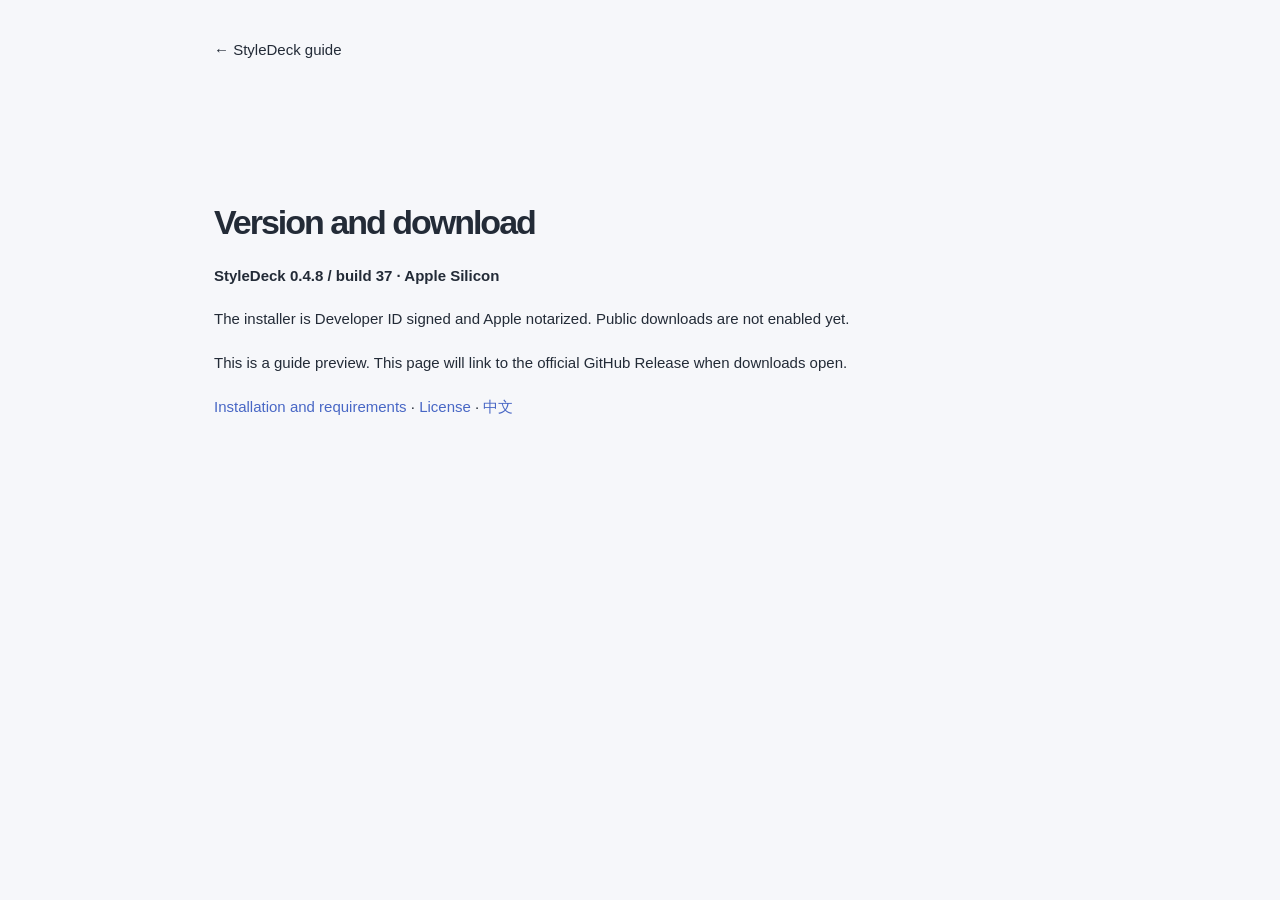
==== docs/download-en.html @ a19d2a5f "Prepare StyleDeck public release documentation" ====
<!doctype html><html lang="en"><head><meta charset="utf-8"><meta name="viewport" content="width=device-width,initial-scale=1"><title>Version and download · StyleDeck</title><link rel="icon" href="assets/app-icon.png"><link rel="stylesheet" href="styles.css"></head><body><main style="max-width:900px;margin:auto;padding:36px 24px"><a href="en.html?lang=en">← StyleDeck guide</a><section class="section release-info"><h1 style="font-size:34px">Version and download</h1><p><strong>StyleDeck 0.4.8 / build 37 · Apple Silicon</strong></p><p>The installer is Developer ID signed and Apple notarized. Public downloads are not enabled yet.</p><p>This is a guide preview. This page will link to the official GitHub Release when downloads open.</p><p><a href="en.html?lang=en#installation">Installation and requirements</a> · <a href="license.html">License</a> · <a href="download.html" lang="zh-CN">中文</a></p></section></main></body></html>
---- docs/styles.css ----
:root{--paper:#f6f7fa;--white:#fff;--ink:#232b37;--muted:#657286;--line:#e1e5ed;--blue:#4867c5;--blue-soft:#e9eefc;--accent:#c48e7e;--sidebar:230px;--header:76px;--body:-apple-system,BlinkMacSystemFont,"PingFang SC","Hiragino Sans GB","Microsoft YaHei",sans-serif;--utility:"SFMono-Regular",Consolas,monospace}
*{box-sizing:border-box}html{scroll-behavior:smooth;scroll-padding-top:104px}body{margin:0;background:var(--paper);color:var(--ink);font-family:var(--body);font-size:15px;line-height:1.85;-webkit-font-smoothing:antialiased}button,a,input{-webkit-tap-highlight-color:transparent}button,input{font:inherit}button{cursor:pointer}button:disabled{cursor:default;opacity:.35}a{color:inherit;text-decoration:none}img{max-width:100%;height:auto;display:block}button{color:inherit}button:focus-visible,a:focus-visible,input:focus-visible,summary:focus-visible{outline:3px solid #8aacf0;outline-offset:5px}figure,p,h1,h2,h3,h4{margin:0}p+p{margin-top:14px}h1,h2,h3,h4{line-height:1.45}strong{font-weight:600}.skip-link{position:fixed;top:-100px;left:15px;background:white;padding:12px;z-index:200}.skip-link:focus{top:10px}
.site-header{position:fixed;inset:0 0 auto;height:var(--header);display:flex;align-items:center;justify-content:space-between;background:rgba(246,247,250,.96);border-bottom:1px solid var(--line);padding:0 36px 0 27px;z-index:50;backdrop-filter:blur(16px)}.brand{display:flex;gap:12px;align-items:center;font-size:19px;font-weight:650;letter-spacing:-.4px}.brand img{border-radius:10px}.brand-divider{color:#b8bec8;font-weight:300;margin:0 10px}.brand-sub{font-size:14px;letter-spacing:.2px;font-weight:450}.header-end{display:flex;align-items:center;gap:28px}.version{font-family:var(--utility);font-size:11px;color:var(--muted);letter-spacing:.3px}.header-link{font-size:13px;font-weight:550}.header-link span{margin-left:14px;color:var(--blue)}.menu-toggle{display:none;border:0;background:transparent;font-size:13px}
.sidebar{position:fixed;left:0;top:var(--header);bottom:0;width:var(--sidebar);padding:38px 22px 25px 28px;border-right:1px solid var(--line);display:flex;flex-direction:column;z-index:40;background:var(--paper);overflow:auto}.sidebar-top{display:flex;align-items:center;gap:12px;margin-bottom:26px}.small-label{font-size:11px;letter-spacing:2px;color:var(--muted)}.sample-tag{font-size:10px;border:1px solid #ccd5e9;border-radius:4px;color:var(--blue);padding:0 6px;line-height:1.8}.nav-chapter{font-size:13px;font-weight:600;display:flex;gap:12px;margin:16px -8px 8px;padding:8px;border-radius:6px;line-height:1.6}.nav-chapter>span{font-size:10px;font-family:var(--utility);color:#99a1b0;padding-top:2px}.nav-chapter.active,.nav-children a.active{color:var(--blue);background:var(--blue-soft)}.nav-chapter.active>span{color:var(--blue)}.nav-children{margin-left:21px;border-left:1px solid var(--line);padding-left:14px;display:flex;flex-direction:column;gap:3px}.nav-children a{font-size:12px;color:var(--muted);padding:4px 7px;border-radius:5px}.nav-children a:hover,.nav-foot:hover{color:var(--blue)}.nav-foot{display:flex;justify-content:space-between;font-size:11px;color:var(--muted);margin-top:23px;padding-right:10px}.sidebar-note{display:flex;align-items:flex-start;gap:8px;margin-top:auto;padding-top:32px;color:#7b8491;font-size:10px;line-height:1.9}.subtle{color:#9ba3af;font-size:9px}.status-dot{width:5px;height:5px;background:var(--blue);border-radius:50%;margin-top:7px;flex-shrink:0}
main{margin-left:var(--sidebar);padding-top:var(--header)}.content{max-width:1256px;padding:0 64px;margin:auto}.hero{padding-top:56px}.eyebrow{display:flex;align-items:center;gap:12px;font-size:11px;letter-spacing:1px;color:var(--muted)}.chapter-chip{color:var(--blue);font-family:var(--utility);font-size:10px;font-weight:600;background:var(--blue-soft);border:1px solid #dbe3f6;padding:2px 7px;border-radius:4px}.eyebrow-line{display:inline-block;width:29px;height:1px;background:#cbd2df;margin:0 2px}h1{font-size:clamp(42px,4vw,61px);letter-spacing:-2px;font-weight:620;line-height:1.35;margin-top:26px}.hero-bottom{display:flex;justify-content:space-between;gap:30px;align-items:end;margin:24px 0 35px}.lead{font-size:15px;color:#727b89;line-height:1.95}.button{border:1px solid var(--line);display:inline-flex;align-items:center;justify-content:center;gap:20px;padding:11px 20px;border-radius:6px;font-size:12px;font-weight:550;white-space:nowrap;line-height:1.6}.primary{background:var(--blue);border-color:var(--blue);color:white;box-shadow:0 3px 9px #25396b12}.primary:hover{background:#3656b6}.contact-sheet{display:grid;grid-template-columns:repeat(3,1fr);gap:11px;background:#242b34;padding:13px 13px 0;border-radius:8px;overflow:hidden}.contact-sheet figure{min-width:0}.photo-open,.screenshot-open{display:block;padding:0;margin:0;border:0;background:transparent;width:100%;text-align:left;position:relative;cursor:zoom-in}.contact-sheet .photo-open{overflow:hidden;border-radius:3px}.contact-sheet img{width:100%;aspect-ratio:1.5;object-fit:cover;transition:transform .5s}.contact-sheet .photo-open:hover img{transform:scale(1.035)}.contact-sheet figcaption{padding:11px 0 13px;display:flex;align-items:center;gap:8px;color:#fff;font-size:10px;line-height:1.6}.contact-sheet figcaption>span:last-child{margin-left:auto;font-size:9px;color:#a6b0c0}.frame-index{width:17px;height:17px;display:grid;place-items:center;border:1px solid #6a7483;border-radius:3px;font-family:var(--utility);font-size:9px;color:#b6beca}.contact-sheet strong{font-size:10px;font-weight:500}.image-note{display:flex;gap:8px;align-items:center;color:#6f7b8d;font-size:10px;margin-top:12px}.image-note a{margin-left:auto;border-bottom:1px solid #d2d9e5;font-size:9px}.tiny-grid{font-size:15px}
.section{margin-top:80px;padding-top:20px}.section-heading{display:flex;align-items:end;justify-content:space-between;gap:20px;margin-bottom:15px}.overline{font-size:10px;color:var(--blue);letter-spacing:1.5px;margin-bottom:9px;line-height:1.6}h2{font-size:27px;font-weight:600;letter-spacing:-.8px}.section-aside{font-size:10px;color:var(--muted);white-space:nowrap;padding-bottom:3px}.section-intro{font-size:14px;color:var(--muted);margin-bottom:25px}.workspace-figure{background:white;border:1px solid var(--line);border-radius:8px;overflow:hidden}.workspace-map{position:relative}.workspace-map img{width:100%}.map-pin{position:absolute;left:var(--x);top:var(--y);transform:translate(-50%,-50%);height:28px;width:28px;background:white;border:1.5px solid var(--blue);color:var(--blue);border-radius:50%;box-shadow:0 0 0 5px #4867c52b;font-family:var(--utility);font-size:11px;font-weight:650;padding:0;line-height:1}.map-pin.active{background:var(--blue);color:white;box-shadow:0 0 0 6px #9eb2ed45}.map-description{display:flex;gap:13px;align-items:center;padding:18px 22px;min-height:88px}.map-number{font-family:var(--utility);font-size:11px;background:var(--blue-soft);color:var(--blue);border-radius:6px;width:30px;height:30px;display:grid;place-items:center;flex-shrink:0}.map-description strong{font-size:12px}.map-description p{font-size:11px;color:var(--muted);line-height:1.8;margin-top:3px}.real-shot{font-size:9px;color:#9aa3b0;margin-left:auto;white-space:nowrap}
.feature-layout{margin-top:24px;display:grid;grid-template-columns:.9fr 1.1fr;gap:35px;align-items:stretch}.feature-list{display:flex;flex-direction:column}.feature-tab{display:flex;align-items:start;gap:15px;border:0;border-bottom:1px solid var(--line);padding:20px 12px 20px 0;text-align:left;background:transparent}.feature-tab>span:nth-child(2){flex:1}.feature-tab strong{display:block;font-size:13px;margin-bottom:5px;font-weight:550}.feature-tab>span:nth-child(2)>span{display:block;font-size:11px;color:var(--muted);line-height:1.85}.feature-symbol{font-size:21px;line-height:1.3;width:25px;color:#a3aab7;flex-shrink:0}.feature-arrow{color:#b4bcc9;font-size:14px;margin-top:3px}.feature-tab.active strong,.feature-tab.active .feature-symbol,.feature-tab.active .feature-arrow{color:var(--blue)}.feature-tab.active{border-bottom-color:#a6b7e4}.feature-visual{align-self:stretch;display:flex;flex-direction:column;background:#edf0f5;border:1px solid #e0e5ee;border-radius:8px;overflow:hidden}.feature-visual>.screenshot-open{flex:1;display:grid;align-content:center;background:#dfe4ec;min-height:260px;padding:18px}.feature-visual img{width:100%;max-height:290px;object-fit:contain;border-radius:4px;box-shadow:0 5px 16px #18264020}.feature-visual figcaption{padding:20px 24px}.feature-visual strong{font-size:12px}.feature-visual p{font-size:11px;line-height:1.9;margin-top:6px;color:var(--muted)}.workflow-note{display:flex;gap:15px;border-left:2px solid #aabce8;background:#edf1fa;padding:20px 24px;margin-top:28px}.workflow-icon{font-size:24px;color:var(--blue);line-height:1.4}.workflow-note strong{font-size:12px}.workflow-note p{font-size:11px;line-height:1.9;color:#6f7b92;margin-top:4px}.workflow-strip{display:flex;gap:15px;justify-content:space-between;align-items:center;font-size:10px;line-height:1.8;padding:25px 3px;border-bottom:1px solid var(--line);color:#737f93}.workflow-strip i{font-style:normal;color:#b1bdcf}
.practice-opening{border-top:1px solid #cfd7e6;padding-top:44px;margin-top:70px}.practice-opening h2{font-size:39px;line-height:1.4;margin:23px 0 18px;letter-spacing:-1.5px}.practice-opening .lead{max-width:660px;font-size:14px}.practice-meta{display:flex;gap:23px;align-items:center;margin-top:23px;font-size:10px;color:#7a8596}.practice-meta>span{position:relative}.practice-meta>span+span:before{content:"·";position:absolute;left:-14px;color:#aab1be}.practice-meta a{margin-left:auto;color:var(--blue);border-bottom:1px solid #b7c6e7}.sample-prep{background:#eef1f6;border:1px solid #e0e5ed;padding:29px;display:grid;grid-template-columns:1.25fr .8fr;gap:34px;border-radius:8px;margin-top:34px;align-items:center}.sample-prep h3{font-size:17px;font-weight:550;margin-bottom:13px}.sample-prep p{font-size:12px;color:var(--muted);line-height:1.95}.sample-prep .small-text{font-size:10px;margin-top:18px}.sample-prep figure img{border-radius:4px}.sample-prep figcaption{font-size:9px;color:#929aaa;text-align:right;margin-top:7px}.text-link{font-size:11px;color:var(--blue);border-bottom:1px solid #b7c6e7;display:inline-block;margin-top:15px}.text-link span{margin-left:10px}.download-detail{font-size:9px;display:block;color:#8b95a5;margin-top:5px}.small-text{font-size:11px;color:#8b93a2;line-height:1.85}.tutorial-step{margin-top:65px;padding-top:16px}.step-heading{display:flex;gap:17px;align-items:center;margin-bottom:20px}.step-number{border:1px solid #b7c5e5;border-radius:50%;display:grid;place-items:center;width:42px;height:42px;font-family:var(--utility);font-size:15px;color:var(--blue);flex-shrink:0;background:var(--paper)}h3{font-size:22px;font-weight:600;letter-spacing:-.4px}.step-heading .overline{margin-bottom:5px;font-size:9px}.step-description{font-size:14px;color:#647287;max-width:860px;line-height:2;margin-bottom:23px}.step-description strong{color:#414e63}.paired-shots{display:grid;grid-template-columns:1.3fr 1fr;gap:19px;align-items:start}.shot-figure{border:1px solid var(--line);background:white;border-radius:7px;overflow:hidden;min-width:0}.shot-figure img{width:100%;height:auto}.shot-figure figcaption{color:#838d9e;font-size:10px;padding:12px 16px;line-height:1.85;border-top:1px solid var(--line)}.shot-figure figcaption>span{color:var(--blue);margin-right:8px}.annotated-image{position:relative}.annotation{position:absolute;inset:0;width:100%;height:100%;pointer-events:none;overflow:hidden}.annotation>rect:not(.target-outline){fill:#4867c5;filter:drop-shadow(0 3px 4px #101d5130)}.annotation text{fill:white;font-size:17px;font-weight:550;font-family:var(--body)}.annotation .arrow-line{fill:none;stroke:#87a5ff;stroke-width:3;stroke-linecap:round}.annotation .arrow-line{filter:drop-shadow(0 1px 2px #0b1432)}.annotation .target-ring{fill:none;stroke:#87a5ff;stroke-width:3;stroke-dasharray:6 4}.annotation .target-outline{fill:#7898fb13;stroke:#8aa8ff;stroke-width:3}.tip{font-size:11px;color:#7a8494;line-height:1.95;border-left:2px solid #c6d2eb;padding:8px 0 8px 16px;margin-top:20px}.tip strong{font-size:10px;color:var(--blue);margin-right:12px}kbd{display:inline-block;font-family:var(--utility);font-size:10px;border:1px solid #dbe0e8;background:#fff;color:#637087;line-height:1.6;padding:1px 5px;border-radius:4px;box-shadow:0 1px 0 #d9dfe9;margin:0 2px;white-space:nowrap}code{font-family:var(--utility);font-size:10px;background:#e8ecf3;padding:2px 4px;border-radius:3px;color:#66758c}.step-split{display:grid;grid-template-columns:1.45fr .75fr;gap:45px;align-items:center}.step-split p{font-size:14px;line-height:2;color:#647287}.step-split .small-text{font-size:10px;margin-top:19px}.inline-note{border-top:1px solid var(--line);padding-top:17px;margin-top:20px}.inline-note>strong{font-size:11px;color:#485873}.inline-note p{font-size:11px;margin-top:6px}.directory-shot{max-width:290px;justify-self:center;width:100%}.selection-distinction{display:grid;grid-template-columns:1fr 1fr;gap:32px;margin:24px 0 32px}.selection-distinction>div{border-bottom:1px solid var(--line);padding:0 0 20px 38px;position:relative}.selection-distinction h4{font-size:12px;font-weight:550;margin-bottom:8px}.selection-distinction p{font-size:11px;color:var(--muted)}.demo-check,.demo-star{position:absolute;left:0;top:0;width:23px;height:23px;display:grid;place-items:center;font-size:14px;color:#fff;border-radius:50%;background:var(--blue)}.demo-star{background:transparent;color:#7e8ba0;font-size:27px;line-height:1}.substep-heading{display:flex;gap:16px;margin:34px 0 22px}.step-number.small{width:35px;height:35px;font-size:12px}.substep-heading h3{font-size:18px;margin-bottom:9px}.substep-heading p{font-size:12px;color:var(--muted);line-height:1.95}
.operation-demo{margin-top:55px;border:1px solid #d8dfed;border-radius:8px;background:white;overflow:hidden}.demo-heading{display:flex;align-items:center;justify-content:space-between;gap:20px;padding:27px 29px}.demo-heading h3{font-size:18px}.demo-heading p:not(.overline){font-size:11px;color:var(--muted);margin-top:7px}.demo-heading .button{font-size:10px;padding:9px 16px;gap:9px}.demo-heading .overline{font-size:9px}.demo-stage{position:relative;background:#10171b;overflow:hidden;border-top:1px solid var(--line);border-bottom:1px solid var(--line)}.demo-stage>img{width:100%}.demo-cursor{position:absolute;left:30%;top:49%;width:28px;height:36px;filter:drop-shadow(0 2px 2px #0009);transform:translate(-3px,-1px);z-index:3;pointer-events:none;transition:left 900ms cubic-bezier(.3,.1,.2,1),top 900ms cubic-bezier(.3,.1,.2,1)}.demo-cursor svg{width:100%;height:100%;fill:white;stroke:#223252;stroke-width:1.5;stroke-linejoin:round}.demo-cursor i{position:absolute;top:-13px;left:-14px;border:3px solid #b4c8ff;border-radius:50%;width:34px;height:34px;opacity:0}.demo-cursor.clicking i{animation:click-pulse .7s ease-out}.demo-target{position:absolute;width:36px;height:36px;border:2px solid #9db9ff;border-radius:50%;left:70.9%;top:18.25%;transform:translate(-50%,-50%);box-shadow:0 0 0 6px #7197ff21;pointer-events:none}.demo-controls{display:flex;gap:14px;align-items:center;padding:18px 25px}.demo-controls>button:not(.text-button){width:30px;height:30px;padding:0;display:grid;place-items:center;background:#f3f5fa;border:1px solid #dce3ef;border-radius:5px;color:#5b6e98}.demo-progress{display:flex;align-items:center;gap:15px;flex:1;min-width:0}.demo-progress span{font-family:var(--utility);font-size:9px;color:#8a95a7;white-space:nowrap}.demo-progress strong{font-size:11px;font-weight:450;color:#6e7e97}.text-button{border:0;background:transparent;font-size:10px;color:#7a89a0;padding:5px}.demo-disclosure{padding:0 25px 17px;font-size:9px;color:#9ba4b2}.shortcut-strip{display:flex;gap:18px;justify-content:space-between;flex-wrap:wrap;margin-top:20px;font-size:10px;color:#78879d;align-items:center}.shortcut-strip>span{white-space:nowrap}.key-word{font-size:10px;color:#506681;margin-right:5px}.save-layout{grid-template-columns:1.1fr 1fr;gap:35px}.save-shot{border:0;background:transparent;max-width:360px;justify-self:center}.save-shot img{border-radius:13px}.save-shot figcaption{border:0;text-align:center;font-size:9px}.completion{display:flex;align-items:center;gap:17px;background:#eaf0f9;border:1px solid #d9e3f3;padding:24px;border-radius:7px;margin-top:27px}.completion-icon{height:30px;width:30px;border-radius:50%;background:#e0e8f8;color:var(--blue);display:grid;place-items:center;flex-shrink:0}.completion h4{font-size:13px;font-weight:550;margin-bottom:5px}.completion p{font-size:11px;color:#7d8ba2;line-height:1.9}.completion>a{font-size:10px;white-space:nowrap;color:var(--blue);margin-left:auto}
.reference-grid{display:grid;grid-template-columns:1fr 1fr;gap:45px;margin-top:24px}.reference-grid dl{margin:0}.reference-grid dl>div{padding:12px 0;border-bottom:1px solid var(--line);display:flex;justify-content:space-between;gap:20px;font-size:11px}.reference-grid dt{color:#506078}.reference-grid dd{margin:0;color:#8490a2;text-align:right}.faq details{border-bottom:1px solid var(--line);padding:14px 0}.faq summary{font-size:11px;color:#506078;cursor:pointer;list-style:none;display:flex;align-items:center;justify-content:space-between;gap:12px}.faq summary::-webkit-details-marker{display:none}.faq summary:after{content:"+";font-size:16px;color:#8fa0bb}.faq details[open] summary:after{content:"−"}.faq details p{font-size:11px;color:#66758b;margin-top:14px;line-height:1.95}.sources{border-top:1px solid var(--line);padding-top:32px;margin-top:70px}.sources h2{font-size:18px;letter-spacing:-.3px}.source-grid{display:grid;grid-template-columns:1fr 1fr;gap:40px;margin-top:24px}.source-grid strong{font-size:11px;color:#596b85}.source-grid p{font-size:10px;color:#758195;margin-top:9px;line-height:1.95}.source-links{display:flex;gap:16px;margin-top:12px}.source-links a{font-size:9px;color:#758ab1;border-bottom:1px solid #cbd5e8}.site-footer{border-top:1px solid var(--line);margin-top:45px;padding:27px 0 35px;display:flex;justify-content:space-between;gap:20px;align-items:center;font-size:10px;color:#9aa3b2}.footer-brand{font-size:13px;font-weight:600;letter-spacing:-.3px;color:#69778d}.footer-brand span{font-size:9px;font-weight:400;color:#a3acb9;margin-left:9px}
.lightbox{background:#10171df7;color:white;border:1px solid #526074;border-radius:12px;padding:0;width:min(96vw,1800px);max-width:96vw;max-height:96vh;box-shadow:0 30px 100px #080f23a0;overflow:hidden}.lightbox::backdrop{background:#111b31bd;backdrop-filter:blur(5px)}.lightbox-toolbar{display:flex;align-items:center;justify-content:space-between;gap:20px;padding:14px 20px;border-bottom:1px solid #ffffff1c}.lightbox-toolbar p{font-size:11px;line-height:1.7;color:#ccd4e4}.lightbox-toolbar>div{display:flex;gap:10px;flex-shrink:0}.lightbox-toolbar button{font-size:10px;color:#d7dfee;border:1px solid #ffffff35;border-radius:5px;background:transparent;padding:5px 10px}.lightbox-toolbar button[aria-pressed=true]{background:#4867c5}.lightbox-viewport{overflow:auto;max-height:calc(96vh - 124px);padding:12px;overscroll-behavior:contain;display:flex;justify-content:center;align-items:flex-start}.lightbox-viewport img{max-width:100%;max-height:calc(96vh - 150px);width:auto;height:auto;object-fit:contain}.lightbox.native-size .lightbox-viewport{display:block}.lightbox.native-size .lightbox-viewport img{max-width:none;max-height:none;width:auto}.lightbox-hint{font-size:9px;color:#a4b0c7;text-align:center;padding:8px 10px 13px}.lightbox-open{overflow:hidden}@keyframes click-pulse{0%{transform:scale(.4);opacity:1}100%{transform:scale(2);opacity:0}}
@media(min-width:1650px){:root{--sidebar:255px}.content{padding:0 75px}.hero{padding-top:70px}.contact-sheet figcaption{font-size:12px}.contact-sheet strong{font-size:12px}.contact-sheet figcaption>span:last-child{font-size:10px}}
@media(max-width:1250px){:root{--sidebar:205px}.sidebar{padding-left:22px;padding-right:15px}.content{padding:0 38px}.hero-bottom .lead{font-size:13px}.contact-sheet figcaption>span:last-child{display:none}.feature-layout{gap:25px}.feature-tab{padding:16px 4px 16px 0;gap:9px}.feature-tab strong{font-size:12px}.feature-tab>span:nth-child(2)>span{font-size:10px}.sample-prep{gap:23px;padding:24px;grid-template-columns:1.2fr .8fr}.shortcut-strip{gap:12px}.completion>a{display:none}.workflow-strip{gap:8px;font-size:9px}.reference-grid{gap:25px}.header-link{font-size:11px}.section-aside{font-size:9px}}
@media(max-width:1000px){:root{--sidebar:188px;--header:68px}.site-header{padding:0 24px}.content{padding:0 28px}.sidebar{padding:29px 12px 20px 18px}.nav-chapter{font-size:11px;gap:8px}.nav-children{margin-left:15px;padding-left:10px}.nav-children a{font-size:10px}.brand{font-size:17px}.brand-sub{font-size:12px}.header-end{gap:20px}.hero h1{font-size:43px}.hero-bottom{align-items:start}.hero-bottom .lead{font-size:12px}.hero-bottom .button{font-size:10px;gap:12px;padding:10px 13px}.contact-sheet{gap:8px;padding:10px 10px 0}.contact-sheet strong{font-size:9px}.contact-sheet figcaption{gap:6px}.image-note{font-size:9px}.image-note a{font-size:8px}.section-heading h2{font-size:23px}.section-aside{display:none}.section-intro{font-size:12px}.feature-layout{grid-template-columns:1fr;gap:24px}.feature-visual>.screenshot-open{min-height:0}.feature-list{display:grid;grid-template-columns:1fr 1fr;gap:0 20px}.feature-symbol{font-size:19px}.feature-tab>span:nth-child(2)>span{font-size:10px}.feature-visual img{max-height:350px}.feature-visual figcaption{padding:16px 20px}.map-description{padding:14px}.real-shot{display:none}.map-pin{width:24px;height:24px;font-size:10px}.map-description p{font-size:10px}.practice-opening h2{font-size:34px}.sample-prep{grid-template-columns:1fr}.sample-prep figure{display:none}.step-split{gap:24px;grid-template-columns:1fr .65fr}.step-split p{font-size:12px}h3{font-size:20px}.paired-shots{grid-template-columns:1fr;gap:16px}.paired-shots>figure:nth-child(2){max-width:80%;margin:auto}.step-heading{gap:13px}.step-number{width:36px;height:36px;font-size:13px}.selection-distinction{gap:20px}.selection-distinction h4{font-size:11px}.demo-heading{padding:22px;gap:15px}.demo-heading h3{font-size:16px}.demo-heading p:not(.overline){font-size:10px}.demo-controls{padding:16px;gap:9px}.demo-progress{gap:9px}.demo-progress strong{font-size:10px}.demo-disclosure{padding-left:16px}.reference-grid{grid-template-columns:1fr;gap:25px}.source-grid{gap:25px}.source-links{flex-wrap:wrap;gap:8px 14px}.site-footer>span{display:none}}
@media(max-width:760px){:root{--header:64px;--sidebar:0px}html{scroll-padding-top:86px}.site-header{padding:0 19px}.brand img{width:32px;height:32px}.brand{gap:8px;font-size:16px}.brand-divider{margin:0 6px}.brand-sub{font-size:11px}.header-link{display:none}.version{font-size:9px}.header-end{gap:14px}.menu-toggle{display:flex;gap:8px;font-size:11px;align-items:center}.menu-toggle span{font-size:15px}.sidebar{top:var(--header);right:0;left:auto;width:250px;box-shadow:-15px 10px 30px #23345516;transform:translateX(110%);transition:transform .2s;border-left:1px solid var(--line);border-right:0;padding:28px}.sidebar.open{transform:translateX(0)}.sidebar-note{display:none}.nav-chapter{font-size:13px}.nav-children a{font-size:12px}.nav-children{gap:7px}.content{padding:0 23px;max-width:650px}.hero{padding-top:33px}.eyebrow{font-size:9px;gap:8px}.eyebrow-line{width:18px}.hero h1{font-size:43px;letter-spacing:-1.5px;margin-top:23px}.hero-bottom{margin:21px 0 26px;gap:13px;align-items:center}.hero-bottom .lead{font-size:11px;line-height:1.95}.hero-bottom .button{padding:10px 11px;font-size:9px;gap:9px}.desktop-only{display:none}.contact-sheet{gap:6px;padding:8px 8px 0;border-radius:6px}.contact-sheet figcaption{padding:8px 0 10px;gap:5px;flex-wrap:wrap}.contact-sheet strong{font-size:8px}.frame-index{font-size:7px;width:13px;height:13px}.contact-sheet img{aspect-ratio:1.12;object-position:49% 45%}.image-note{font-size:8px;gap:5px;line-height:1.7;align-items:start}.image-note a{font-size:7px;white-space:nowrap;margin-top:2px}.tiny-grid{font-size:12px}.section{margin-top:48px;padding-top:16px}.section-heading{margin-bottom:13px}.section-heading h2{font-size:23px;line-height:1.55;letter-spacing:-.7px}.overline{font-size:9px}.section-intro{font-size:11px;line-height:1.95;margin-bottom:19px}.map-pin{width:22px;height:22px;font-size:9px;box-shadow:0 0 0 3px #4867c52b}.map-pin.active{box-shadow:0 0 0 4px #9eb2ed45}.map-description{padding:14px;align-items:start;gap:10px;min-height:104px}.map-description strong{font-size:11px}.map-description p{font-size:10px}.map-number{width:24px;height:24px;font-size:10px}.feature-list{gap:0 15px}.feature-tab{padding:16px 0;gap:7px}.feature-tab strong{font-size:11px}.feature-tab>span:nth-child(2)>span{font-size:9px}.feature-symbol{font-size:18px;width:18px}.feature-arrow{display:none}.feature-layout{gap:19px}.feature-visual>.screenshot-open{padding:12px}.feature-visual figcaption{padding:15px 17px}.feature-visual p{font-size:10px}.workflow-note{padding:17px;gap:10px;margin-top:20px}.workflow-note p{font-size:10px}.workflow-note strong{font-size:11px}.workflow-strip{flex-wrap:wrap;justify-content:start;font-size:9px;gap:8px;padding:20px 0}.practice-opening{margin-top:49px;padding-top:30px}.practice-opening h2{font-size:32px;letter-spacing:-1px;margin-top:21px}.practice-opening .lead{font-size:12px}.practice-meta{gap:18px;font-size:9px;flex-wrap:wrap}.practice-meta a{font-size:9px;margin-left:0}.sample-prep{margin-top:25px;padding:21px}.sample-prep h3{font-size:16px}.sample-prep p{font-size:11px}.sample-prep .small-text{font-size:9px}.tutorial-step{margin-top:43px;padding-top:13px}.step-heading{gap:11px;margin-bottom:17px}.step-number{width:32px;height:32px;font-size:12px}.step-heading .overline{font-size:8px;margin-bottom:5px}.step-heading h3{font-size:18px;line-height:1.65}.step-description{font-size:11px;line-height:2}.paired-shots{gap:17px}.paired-shots>figure:nth-child(2){max-width:92%}.shot-figure figcaption{font-size:9px;padding:10px 12px}.tip{font-size:10px;margin-top:16px;padding-left:12px}.tip strong{font-size:9px;margin-right:7px}.step-split{grid-template-columns:1fr;gap:24px}.step-split p{font-size:11px}.directory-shot{max-width:240px}.inline-note>strong{font-size:10px}.inline-note p{font-size:10px}.selection-distinction{gap:19px;margin:20px 0}.selection-distinction>div{padding-left:0;padding-top:32px}.selection-distinction h4{font-size:10px}.selection-distinction p{font-size:10px;line-height:1.95}.demo-check,.demo-star{width:21px;height:21px;font-size:12px}.demo-star{font-size:24px}.substep-heading{gap:10px}.substep-heading h3{font-size:16px;line-height:1.6}.substep-heading p{font-size:11px}.step-number.small{width:30px;height:30px;font-size:11px}.operation-demo{margin-top:32px}.demo-heading{padding:20px 17px;align-items:start;flex-wrap:wrap;gap:15px}.demo-heading h3{font-size:16px}.demo-heading .button{padding:8px 13px;font-size:9px}.demo-heading p:not(.overline){font-size:10px}.demo-progress{display:block}.demo-progress>span{font-size:8px;display:block;margin-bottom:3px}.demo-progress strong{font-size:9px;line-height:1.8;display:block}.demo-controls{padding:13px;gap:9px}.demo-controls>button:not(.text-button){width:25px;height:28px;flex-shrink:0}.text-button{font-size:9px}.demo-cursor{width:19px;height:26px}.demo-target{width:23px;height:23px;box-shadow:0 0 0 3px #7197ff21}.demo-disclosure{font-size:8px;padding:0 13px 14px}.shortcut-strip{gap:10px 15px;font-size:9px;justify-content:start}.shortcut-strip kbd{font-size:9px}.key-word{font-size:9px}.save-shot{max-width:310px}.save-layout{gap:23px}.completion{padding:18px;align-items:start;gap:12px}.completion h4{font-size:12px}.completion p{font-size:10px}.completion-icon{width:24px;height:24px;font-size:12px}.reference-grid{gap:22px;margin-top:15px}.reference-grid dl>div{font-size:10px}.reference-grid dd{font-size:10px}.faq summary,.faq details p{font-size:10px}.source-grid{grid-template-columns:1fr;gap:24px}.source-grid p{font-size:9px}.source-grid strong{font-size:10px}.source-links a{font-size:8px}.sources h2{font-size:17px}.sources{padding-top:25px;margin-top:45px}.site-footer{padding:23px 0;margin-top:30px;font-size:9px}.footer-brand{font-size:12px}.footer-brand span{font-size:8px}.lightbox-toolbar{padding:12px;gap:10px;align-items:start}.lightbox-toolbar p{font-size:9px}.lightbox-toolbar>div{gap:5px}.lightbox-toolbar button{font-size:8px;padding:5px}.lightbox-hint{font-size:8px}.lightbox-viewport{padding:6px}.lightbox{border-radius:8px}}
@media(prefers-reduced-motion:reduce){html{scroll-behavior:auto}*,*:before,*:after{animation-duration:.01ms!important;transition:none!important}.demo-cursor.clicking i{animation:none}}

/* Reading sizes stay comfortable when the sidebar collapses on a phone. */
@media(max-width:760px){
  .hero-bottom .lead{font-size:13px;color:#657286}.eyebrow{font-size:10px}
  .section-intro,.step-description,.step-split p,.substep-heading p,.sample-prep p,.practice-opening .lead{font-size:13px;color:#657286}
  .step-split .small-text,.sample-prep .small-text{font-size:11px}
  .image-note{font-size:10px}.image-note a{font-size:9px}
  .feature-tab strong{font-size:12px}.feature-tab>span:nth-child(2)>span,.feature-visual p,.workflow-note p,.selection-distinction p,.tip,.faq summary,.faq details p{font-size:12px}
  .feature-visual strong,.workflow-note strong,.selection-distinction h4{font-size:12px}
  .shot-figure figcaption,.map-description p,.inline-note p,.completion p{font-size:11px}
  .map-description strong,.reference-grid dl>div,.reference-grid dd{font-size:12px}
  .demo-heading p:not(.overline),.demo-progress strong,.demo-disclosure{font-size:10px}
  .source-grid p{font-size:11px}.source-grid strong{font-size:12px}.source-links a{font-size:10px}
  .contact-sheet strong{font-size:9px}.shortcut-strip,.shortcut-strip kbd,.key-word{font-size:10px}
}

.save-proof{max-width:640px;margin-top:25px}
.product-role{font-size:13px;color:var(--blue);font-weight:550;margin-top:18px;line-height:1.85}.product-role>span{font-size:9px;font-weight:450;color:#7b8eb4;display:inline-block;margin-left:12px;border-left:1px solid #c8d3ea;padding-left:12px}.integration-path{display:grid;grid-template-columns:1fr 24px 1fr 24px 1fr;gap:15px;align-items:start;margin:27px 0 28px;padding:24px 0;border-top:1px solid var(--line);border-bottom:1px solid var(--line)}.integration-path>div{min-width:0}.app-label{display:inline-block;font-family:var(--utility);font-size:9px;color:#718099;letter-spacing:.3px;margin-bottom:8px}.styledeck-label{color:var(--blue)}.integration-path strong{display:block;font-size:13px;font-weight:550}.integration-path p{font-size:11px;color:var(--muted);line-height:1.9;margin-top:8px}.path-arrow{font-size:18px;color:#a1afc9;padding-top:29px;text-align:center}.app-handoff{display:grid;grid-template-columns:1fr 28px 1fr;gap:12px;align-items:center}.handoff-arrow{text-align:center;font-size:22px;color:var(--blue)}.app-handoff .shot-figure{align-self:start}.app-handoff figcaption{font-size:10px}.app-handoff figcaption strong{color:#506787}.entry-routes{display:grid;grid-template-columns:1fr 1fr;gap:26px;margin-bottom:24px;padding:22px;border:1px solid #dbe3f1;border-radius:7px;background:#edf1f9}.entry-routes strong{font-size:12px;color:#4d658c;font-weight:550}.entry-routes p{font-size:12px;color:#6e7f98;line-height:1.95;margin-top:8px}.entry-routes b{font-weight:550}.c1-target-layout{margin-top:28px;grid-template-columns:1.05fr 1fr}.c1-target-layout h4{font-size:15px;font-weight:550;margin-bottom:16px}.target-shots{display:flex;flex-direction:column;gap:14px}.target-shots figcaption{font-size:9px}.c1-mini-label{width:35px;height:35px;border-radius:6px;border:1px solid #b8c7e5;display:grid;place-items:center;color:var(--blue);font-family:var(--utility);font-size:11px;flex-shrink:0}
@media(max-width:1000px){.integration-path{gap:10px;grid-template-columns:1fr 16px 1fr 16px 1fr}.integration-path strong{font-size:12px}.integration-path p{font-size:10px}.app-handoff{gap:8px;grid-template-columns:1fr 18px 1fr}.handoff-arrow{font-size:18px}.entry-routes{gap:18px;padding:18px}.entry-routes p{font-size:11px}.c1-target-layout{gap:25px}}
@media(max-width:760px){.product-role{font-size:12px;margin-top:16px}.product-role>span{font-size:9px;margin-left:0;padding:0;border:0;display:block;margin-top:4px}.integration-path{grid-template-columns:1fr;gap:11px;padding:19px 0;margin:22px 0}.integration-path>div{padding-left:14px;border-left:2px solid #d9e2f4}.integration-path strong{font-size:13px}.integration-path p{font-size:12px;margin-top:5px}.app-label{font-size:10px;margin-bottom:5px}.path-arrow{padding:0 0 0 14px;text-align:left;height:22px;font-size:16px;transform:rotate(90deg);transform-origin:23px 11px;width:40px}.app-handoff{grid-template-columns:1fr;gap:10px}.handoff-arrow{transform:rotate(90deg);font-size:20px}.app-handoff figcaption{font-size:11px}.c1-workflow .image-note{display:block;font-size:10px;line-height:1.9}.c1-workflow .image-note a{display:table;margin-top:7px}.entry-routes{grid-template-columns:1fr;gap:18px;padding:19px}.entry-routes strong{font-size:12px}.entry-routes p{font-size:12px}.c1-target-layout{grid-template-columns:1fr;gap:23px}.c1-target-layout h4{font-size:14px}.c1-target-layout .small-text{font-size:11px}.target-shots figcaption{font-size:10px}}
/* Session workflow, display modes and complete shortcut reference. */
.session-subtitle{font-size:24px;line-height:1.45;margin:40px 0 14px}.session-downloads{display:flex;flex-direction:column;gap:8px;margin:22px 0;font-size:14px}.session-downloads a{width:fit-content;color:var(--accent)}.shortcut-table-wrap{min-width:0;overflow-x:auto}.shortcut-table{width:100%;border-collapse:collapse;font-size:14px;text-align:left}.shortcut-table caption{text-align:left;font-size:16px;font-weight:650;padding:0 0 18px}.shortcut-table th,.shortcut-table td{padding:15px 12px;border-bottom:1px solid var(--line);vertical-align:top;line-height:1.65}.shortcut-table th{color:var(--muted);font-size:12px;letter-spacing:.04em;background:var(--blue-soft)}.shortcut-table td:first-child{width:128px}.shortcut-table kbd{white-space:normal;display:inline-block;line-height:1.6}.reference-grid{grid-template-columns:minmax(0,1.7fr) minmax(0,1fr)}.mouse-reference{margin-top:32px;padding:28px;background:var(--blue-soft);border:1px solid var(--line);border-radius:12px}.mouse-reference h3{margin:0 0 18px;font-size:20px}.mouse-reference ul{padding-left:20px;margin:0}.mouse-reference li{margin:10px 0;line-height:1.85;color:var(--muted)}#display-modes>.shot-figure{margin:28px 0}#display-modes .paired-shots{margin-top:24px}#step-import>.shot-figure{margin:28px 0}#session-demo{margin-top:16px}.hero h1{max-width:1100px;font-size:clamp(44px,5.2vw,78px)}
@media(max-width:1000px){.reference-grid{grid-template-columns:1fr}.shortcut-table{font-size:13px}.shortcut-table th,.shortcut-table td{padding:12px 8px}.shortcut-table td:first-child{width:100px}}
@media(max-width:600px){.hero h1{font-size:clamp(33px,8.6vw,46px)}.session-subtitle{font-size:21px}.mouse-reference{padding:20px}.shortcut-table{font-size:12px}.shortcut-table td:first-child{width:76px}.shortcut-table th,.shortcut-table td{padding:12px 5px}.shortcut-table td:last-child{font-size:11px}.shortcut-table kbd{font-size:11px;padding:2px 4px}}
/* Separate Capture One push chapter and its two destinations. */
.push-chapter{padding-top:42px;border-top:1px solid var(--line);margin-top:55px}.push-chapter>h2{margin:20px 0;font-size:clamp(28px,3vw,42px)}.push-route-links{display:grid;grid-template-columns:repeat(3,minmax(0,1fr));gap:14px;margin:26px 0}.push-route-links a{display:flex;flex-direction:column;gap:9px;padding:22px;border:1px solid #d6dff0;border-radius:10px;background:#edf1f9}.push-route-links a:hover{border-color:var(--blue)}.push-route-links span{font-size:11px;letter-spacing:1px;color:var(--blue)}.push-route-links strong{font-size:17px;line-height:1.5}.push-route-links small{font-size:12px;color:var(--muted);line-height:1.7}.push-route{margin-top:48px;padding-top:30px;border-top:1px solid var(--line);scroll-margin-top:100px}.push-route h3{font-size:26px;line-height:1.5}.push-route h4{font-size:20px;line-height:1.5;margin:0 0 16px}.push-route p{line-height:1.9}.push-steps{padding-left:25px;margin:20px 0 28px}.push-steps li{padding-left:5px;margin:14px 0;color:var(--muted);line-height:1.95;font-size:15px}.push-steps strong{color:var(--ink)}.push-steps a{color:var(--blue);white-space:nowrap;font-size:12px}.push-button-shot{max-width:820px;margin:26px auto}.push-settings-entry{align-items:center;margin-top:24px}.push-option{margin-top:36px;scroll-margin-top:104px}.push-option .paired-shots{margin-top:24px}.push-option .step-split{align-items:start}.push-copy-option{max-width:980px}.push-table-wrap{overflow:auto;min-width:0}.push-table{border-collapse:collapse;width:100%;font-size:14px;margin:22px 0}.push-table th,.push-table td{border-bottom:1px solid var(--line);padding:16px 12px;vertical-align:top;line-height:1.8;text-align:left}.push-table th{background:var(--blue-soft);font-size:12px;color:var(--muted)}.push-table th:first-child{width:135px}.push-confirm{margin:35px 0;align-items:center}.push-summary-shot{margin:22px 0}.push-route>.shot-figure{margin-top:24px;margin-bottom:24px}.push-status-notes{display:grid;grid-template-columns:1fr 1fr;gap:26px;margin:30px 0}.push-status-notes>div{padding:24px;background:white;border:1px solid var(--line);border-radius:10px}.push-status-notes h4{font-size:17px}.push-status-notes p{font-size:14px}.push-help-link{color:var(--blue)}
@media(max-width:850px){.push-route-links{grid-template-columns:1fr}.push-route-links a{padding:18px;gap:6px}.push-route-links strong{font-size:16px}.push-route{margin-top:34px;padding-top:25px}.push-route h3{font-size:23px}.push-settings-entry,.push-confirm{grid-template-columns:1fr}.push-status-notes{grid-template-columns:1fr;gap:15px}.push-help-link{display:none}}
@media(max-width:600px){.push-steps li{font-size:13px}.push-route h4{font-size:18px}.push-table{font-size:12px}.push-table th,.push-table td{padding:12px 7px}.push-table th:first-child{width:80px}.push-chapter .step-split{grid-template-columns:1fr}.push-status-notes>div{padding:18px}.push-status-notes p{font-size:13px}.push-chapter{padding-top:30px}.push-route-links{margin:20px 0}}
@media(min-width:851px){.sidebar{padding-right:14px}.sidebar::-webkit-scrollbar{width:6px}}
.push-route,.push-option{scroll-margin-top:0}

.language-switch{display:inline-flex;align-items:center;justify-content:center;min-width:42px;min-height:36px;padding:0 10px;border:1px solid #ccd5e4;border-radius:8px;color:#3656a2;text-decoration:none;font-weight:700;white-space:nowrap}.language-switch:hover,.language-switch:focus-visible{background:#e8eefb;outline:2px solid #87a5ff;outline-offset:2px}

.release-info{padding-top:30px;margin-bottom:35px}.release-info h2{margin-bottom:20px}.release-info>p{margin:16px 0}.release-info a{color:var(--blue)}.release-info .push-steps{margin:18px 0}.release-info p{overflow-wrap:anywhere}.menu-toggle{white-space:nowrap}
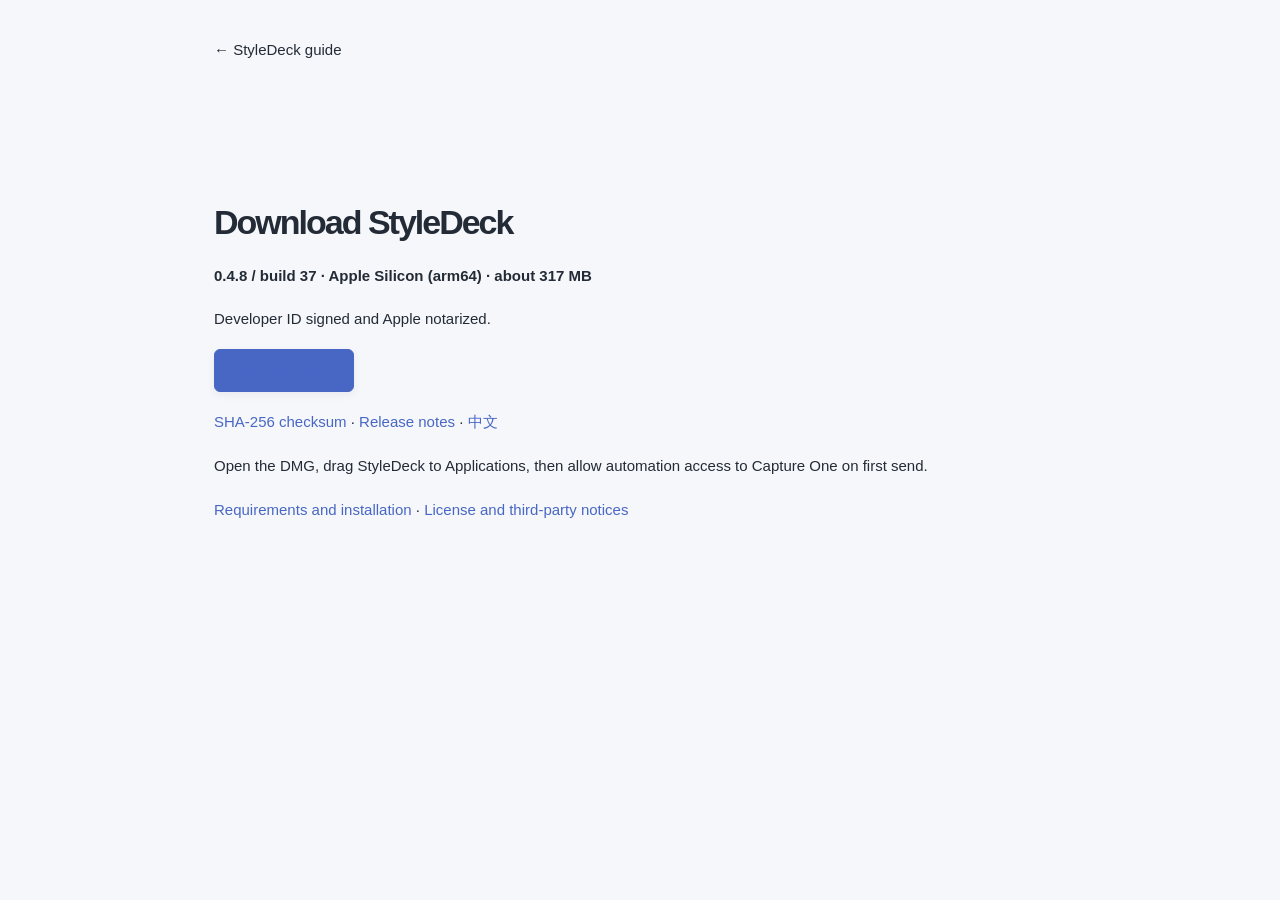
==== commit 6d41b35d: "Publish bilingual descriptions and official 0.4.8 download links" ====
--- a/docs/download-en.html
+++ b/docs/download-en.html
@@ -1 +1 @@
-<!doctype html><html lang="en"><head><meta charset="utf-8"><meta name="viewport" content="width=device-width,initial-scale=1"><title>Version and download · StyleDeck</title><link rel="icon" href="assets/app-icon.png"><link rel="stylesheet" href="styles.css"></head><body><main style="max-width:900px;margin:auto;padding:36px 24px"><a href="en.html?lang=en">← StyleDeck guide</a><section class="section release-info"><h1 style="font-size:34px">Version and download</h1><p><strong>StyleDeck 0.4.8 / build 37 · Apple Silicon</strong></p><p>The installer is Developer ID signed and Apple notarized. Public downloads are not enabled yet.</p><p>This is a guide preview. This page will link to the official GitHub Release when downloads open.</p><p><a href="en.html?lang=en#installation">Installation and requirements</a> · <a href="license.html">License</a> · <a href="download.html" lang="zh-CN">中文</a></p></section></main></body></html>
+<!doctype html><html lang="en"><head><meta charset="utf-8"><meta name="viewport" content="width=device-width,initial-scale=1"><title>Download StyleDeck · StyleDeck</title><link rel="icon" href="assets/app-icon.png"><link rel="stylesheet" href="styles.css"></head><body><main style="max-width:900px;margin:auto;padding:36px 24px"><a href="en.html?lang=en">← StyleDeck guide</a><section class="section release-info"><h1 style="font-size:34px">Download StyleDeck</h1><p><strong>0.4.8 / build 37 · Apple Silicon (arm64) · about 317 MB</strong></p><p>Developer ID signed and Apple notarized.</p><p><a class="button primary" href="https://github.com/CoffeeSyntax/StyleDeck/releases/download/v0.4.8/StyleDeck-0.4.8-arm64.dmg">Download DMG ↓</a></p><p><a href="https://github.com/CoffeeSyntax/StyleDeck/releases/download/v0.4.8/StyleDeck-0.4.8-arm64.dmg.sha256">SHA-256 checksum</a> · <a href="https://github.com/CoffeeSyntax/StyleDeck/releases/tag/v0.4.8">Release notes</a> · <a href="download.html" lang="zh-CN">中文</a></p><p>Open the DMG, drag StyleDeck to Applications, then allow automation access to Capture One on first send.</p><p><a href="en.html?lang=en#installation">Requirements and installation</a> · <a href="license.html">License and third-party notices</a></p></section></main></body></html>
